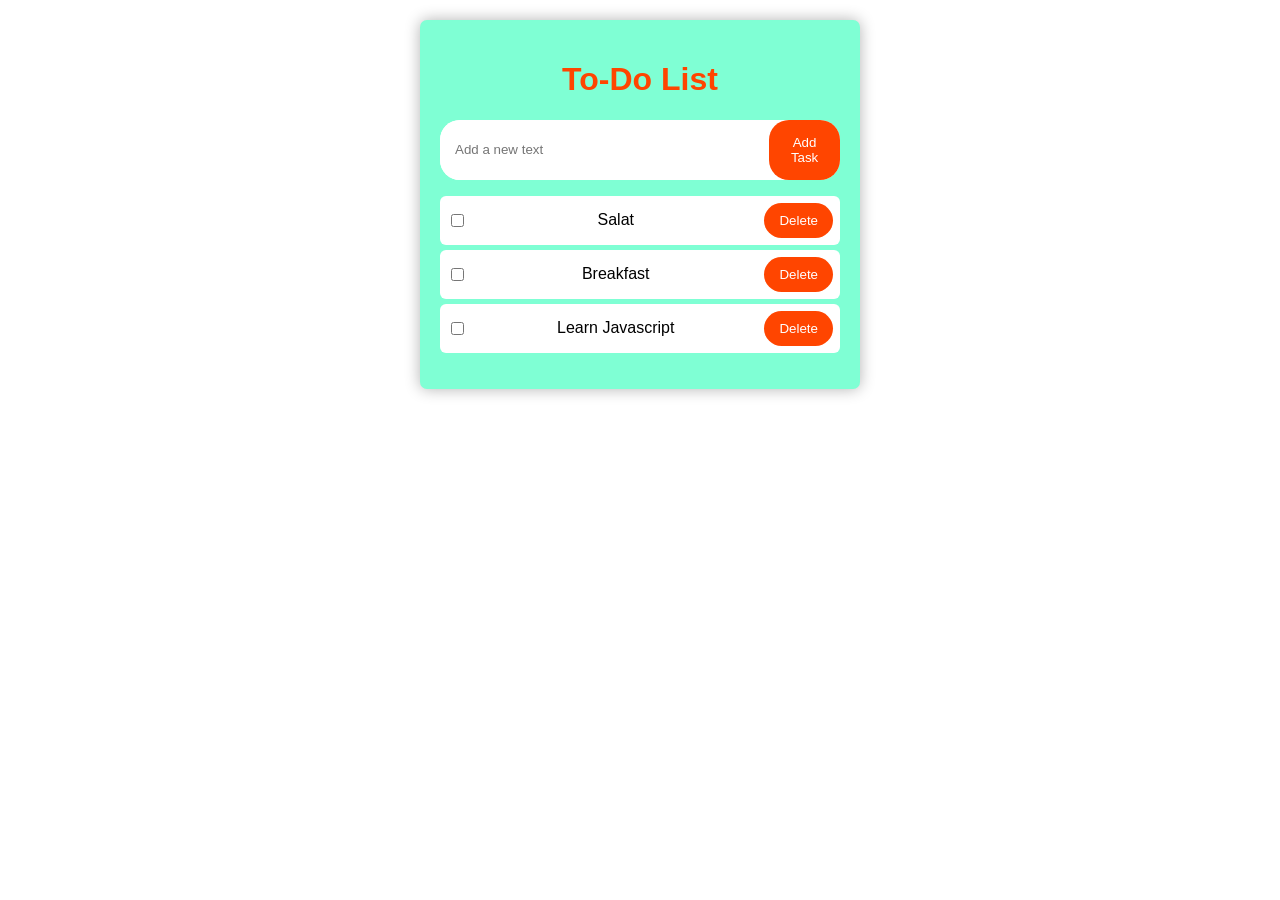
==== index.html @ 1a79513b "Add files via upload" ====
<!DOCTYPE html>
<html lang="en">
<head>
    <meta charset="UTF-8">
    <meta name="viewport" content="width=device-width, initial-scale=1.0">
    <title>To-Do List</title>
    <link rel="stylesheet" href="style.css">
</head>
<body>
    <main>
        <div class="todo-container">
            <h1>To-Do List</h1>
            <div class="input-container">
                <input type="text" id="todo-input" class="todo-input" placeholder="Add a new text" />
                <button id="add-task-btn">Add Task</button>
            </div>
            <ul id="todo-list" class="todo-list">
                
            </ul>
        </div>
    </main>
    <script src="app.js"></script>
</body>
</html>
---- style.css ----
:root {
    --main-orange: #ff4500;
} 

body {
    font-family: Arial, Helvetica, sans-serif;
    margin: 0;
    padding: 20px;
}

h1 {
    text-align: center;
    color: #ff4500;
}

.todo-container {
    max-width: 400px;
    margin: 0 auto;
    background-color: aquamarine;
    padding: 20px;
    box-shadow: 0 0 15px rgba(0, 0, 0, 0.3);
    border-radius: 7px;
}

.input-container {
    display: flex;
    justify-content: space-between;
    background-color: #ffffff;
    border-radius: 20px;
}

.todo-input {
    border: none;
    padding: 15px;
    width: 100%;
    border-radius: 20px;
}

.todo-input:focus {
    outline: none;
}

#add-task-btn {
    border: none;
    border-radius: 20px;
    background-color: var(--main-orange);
    color: #ffffff;
    padding: 15px;
}

.todo-list {
    padding: 0;
    list-style-type: none;
}

.todo-item {
    display: flex;
    justify-content: space-between;
    align-items: center;
    padding: 7px;
    background-color: #ffffff;
    border-radius: 6px;
    margin-bottom: 5px;
}

.delete-btn {
    padding: 10px 15px;
    border-radius: 20px;
    background-color: var(--main-orange);
    color: #ffffff;
    border: none;
}

.todo-item.completed {
    text-decoration: line-through 2px var(--main-orange);
    opacity: 0.7;
}

/*:root {
    --main-orange: #eb3b0f;
    --main-white: #ffffff;
}

body {
    margin: 0;
    font-family: Arial, Helvetica, sans-serif;
    padding: 20px;
}

.todo-container {
    max-width: 400px;
    padding: 20px;
    margin: 0 auto;
    background-color: #b0fcfc;
    border-radius: 7px;
    box-shadow: 0 0 10px #000000;
}

h1 {
    text-align: center;
    color: var(--main-orange);
}

.input-container {
    display: flex;
    justify-content: space-between;
    align-items: center;
    background-color: var(--main-white);
    border-radius: 20px;
}

.todo-input {
    border: none;
    padding: 10px;
    width: 100%;
    border-radius: 20px;
}

.todo-input:focus {
    outline: none;
}

#add-task-btn {
    border: none;
    padding: 10px;
    border-radius: 20px;
    background-color: var(--main-orange);
    color: var(--main-white);
}

.todo-list {
    padding: 0;
    list-style-type: none;
}

.todo-item {
    display: flex;
    justify-content: space-between;
    align-items: center;
    background-color: var(--main-white);
    padding: 5px;
    margin-bottom: 10px;
    border-radius: 20px;
}

.delete-btn {
    padding: 10px;
    border: none;
    border-radius: 20px;
    background-color: var(--main-orange);
    color: var(--main-white);
}

.todo-item.completed {
    text-decoration: line-through 2px var(--main-orange);
    opacity: 0.7;
}*/
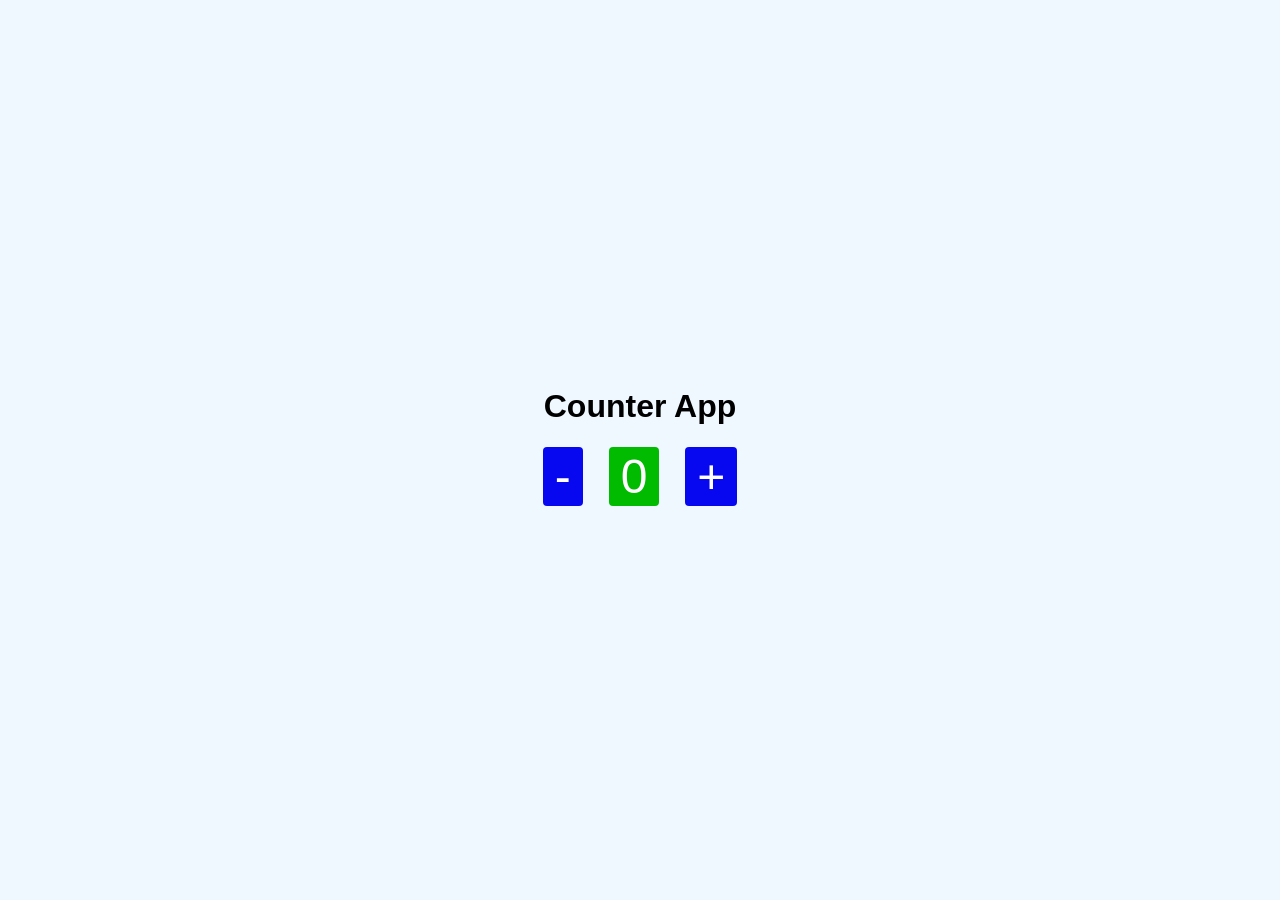
==== commit d77739eb: "Add files via upload counter" ====
--- a/index.html
+++ b/index.html
@@ -1,24 +1,17 @@
 <!DOCTYPE html>
-<html lang="en">
+<html>
 <head>
-    <meta charset="UTF-8">
-    <meta name="viewport" content="width=device-width, initial-scale=1.0">
-    <title>To-Do List</title>
-    <link rel="stylesheet" href="style.css">
+    <meta charset="UTF-8" />
+    <title>Counter</title>
+    <link rel="stylesheet" type="text/css" href="style.css">
 </head>
 <body>
-    <main>
-        <div class="todo-container">
-            <h1>To-Do List</h1>
-            <div class="input-container">
-                <input type="text" id="todo-input" class="todo-input" placeholder="Add a new text" />
-                <button id="add-task-btn">Add Task</button>
-            </div>
-            <ul id="todo-list" class="todo-list">
-                
-            </ul>
-        </div>
-    </main>
-    <script src="app.js"></script>
+    <h1>Counter App</h1>
+    <div class="counter_conatiner">
+        <button id="subtract">-</button>
+        <span id="output">0</span
+        ><button id="add">+</button>
+      </div>
+    <script src="script.js" type="text/javascript"></script>
 </body>
 </html>
--- a/style.css
+++ b/style.css
@@ -1,157 +1,65 @@
-:root {
-    --main-orange: #ff4500;
-} 
-
-body {
-    font-family: Arial, Helvetica, sans-serif;
-    margin: 0;
-    padding: 20px;
+*,
+*::after,
+*::before {
+  padding: 0px;
+  margin: 0px;
+  font-family: inherit;
 }
 
-h1 {
-    text-align: center;
-    color: #ff4500;
-}
-
-.todo-container {
-    max-width: 400px;
-    margin: 0 auto;
-    background-color: aquamarine;
-    padding: 20px;
-    box-shadow: 0 0 15px rgba(0, 0, 0, 0.3);
-    border-radius: 7px;
-}
-
-.input-container {
-    display: flex;
-    justify-content: space-between;
-    background-color: #ffffff;
-    border-radius: 20px;
-}
-
-.todo-input {
-    border: none;
-    padding: 15px;
-    width: 100%;
-    border-radius: 20px;
-}
-
-.todo-input:focus {
-    outline: none;
-}
-
-#add-task-btn {
-    border: none;
-    border-radius: 20px;
-    background-color: var(--main-orange);
-    color: #ffffff;
-    padding: 15px;
-}
-
-.todo-list {
-    padding: 0;
-    list-style-type: none;
-}
-
-.todo-item {
-    display: flex;
-    justify-content: space-between;
-    align-items: center;
-    padding: 7px;
-    background-color: #ffffff;
-    border-radius: 6px;
-    margin-bottom: 5px;
-}
-
-.delete-btn {
-    padding: 10px 15px;
-    border-radius: 20px;
-    background-color: var(--main-orange);
-    color: #ffffff;
-    border: none;
-}
-
-.todo-item.completed {
-    text-decoration: line-through 2px var(--main-orange);
-    opacity: 0.7;
-}
-
-/*:root {
-    --main-orange: #eb3b0f;
-    --main-white: #ffffff;
+html,
+body {
+  height: 100vh;
 }
 
 body {
-    margin: 0;
-    font-family: Arial, Helvetica, sans-serif;
-    padding: 20px;
+    font-family: sans-serif;
+    font-size: 16px;
+    display: flex;
+    flex-direction: column;
+    align-items: center;
+    justify-content: center;
+    background-color: aliceblue;
 }
 
-.todo-container {
-    max-width: 400px;
-    padding: 20px;
-    margin: 0 auto;
-    background-color: #b0fcfc;
-    border-radius: 7px;
-    box-shadow: 0 0 10px #000000;
+.counter_conatiner {
+    display: flex;
+    align-items: center;
+    justify-content: center;
+    padding: 6px;
+    margin-top: 1rem;
 }
 
-h1 {
-    text-align: center;
-    color: var(--main-orange);
+span {
+    font-size: 3rem;
+    background-color: #00bb00;
+    padding: 2px 12px;
+    margin-left: 16px;
+    margin-right: 16px;
+    border-radius: 4px;
+    color: #fff;
 }
 
-.input-container {
-    display: flex;
-    justify-content: space-between;
-    align-items: center;
-    background-color: var(--main-white);
-    border-radius: 20px;
+button {
+    font-size: 3rem;
+    cursor: pointer;
+    background-color: transparent;
+    border: 0px;
 }
 
-.todo-input {
-    border: none;
-    padding: 10px;
-    width: 100%;
-    border-radius: 20px;
+#add {
+  background-color: #0808f0;
+  padding: 2px 12px;
+  border-radius: 4px;
+  color: #ffffff;
+  margin-right: 10px;
+  margin-left: 10px;
 }
 
-.todo-input:focus {
-    outline: none;
-}
-
-#add-task-btn {
-    border: none;
-    padding: 10px;
-    border-radius: 20px;
-    background-color: var(--main-orange);
-    color: var(--main-white);
-}
-
-.todo-list {
-    padding: 0;
-    list-style-type: none;
-}
-
-.todo-item {
-    display: flex;
-    justify-content: space-between;
-    align-items: center;
-    background-color: var(--main-white);
-    padding: 5px;
-    margin-bottom: 10px;
-    border-radius: 20px;
-}
-
-.delete-btn {
-    padding: 10px;
-    border: none;
-    border-radius: 20px;
-    background-color: var(--main-orange);
-    color: var(--main-white);
-}
-
-.todo-item.completed {
-    text-decoration: line-through 2px var(--main-orange);
-    opacity: 0.7;
-}*/+#subtract {
+  background-color: #0808f0;
+  padding: 2px 12px;
+  border-radius: 4px;
+  color: #ffffff;
+  margin-right: 10px;
+  margin-left: 10px;
+}
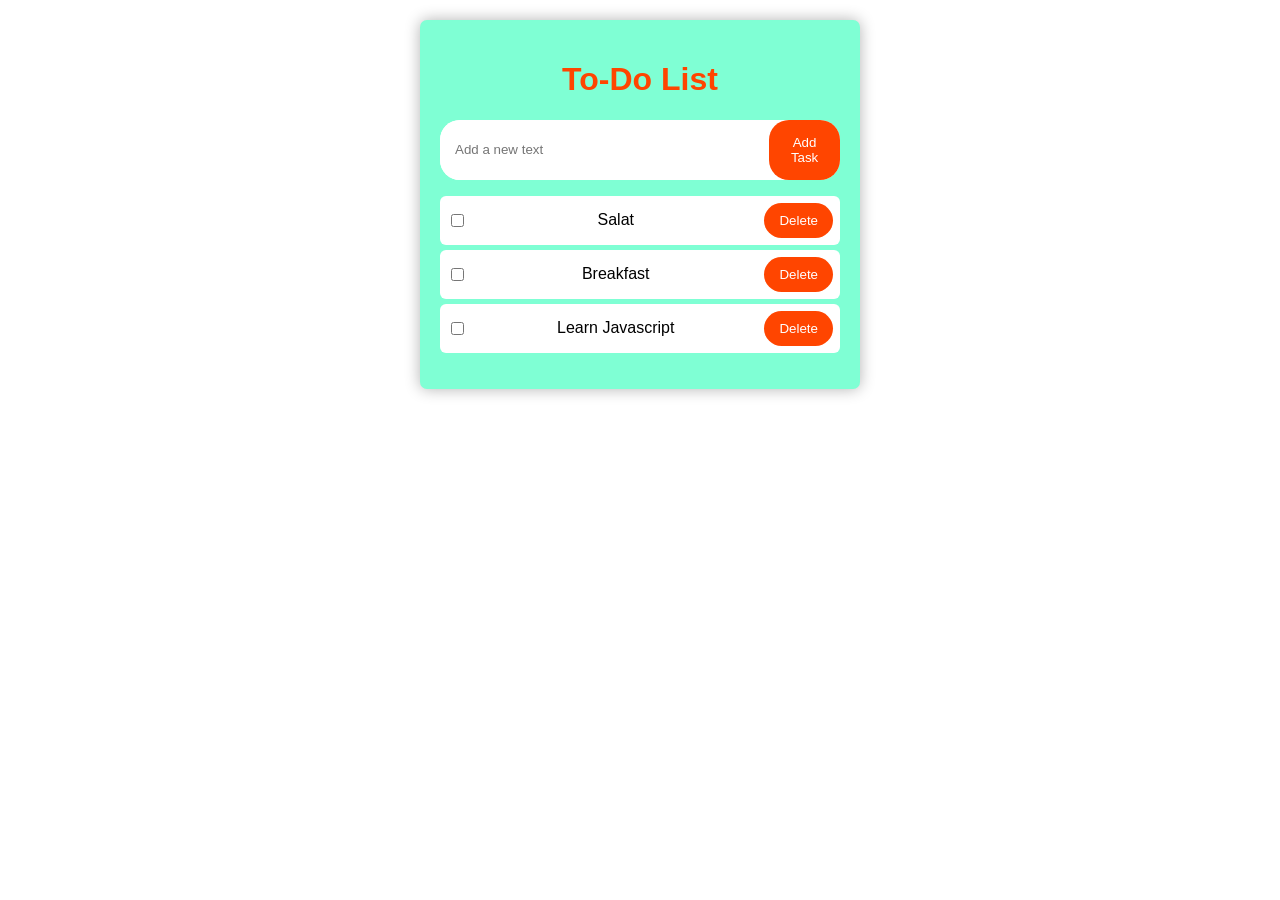
==== commit 2b3ab686: "to-do-list" ====
--- a/index.html
+++ b/index.html
@@ -1,17 +1,24 @@
 <!DOCTYPE html>
-<html>
+<html lang="en">
 <head>
-    <meta charset="UTF-8" />
-    <title>Counter</title>
-    <link rel="stylesheet" type="text/css" href="style.css">
+    <meta charset="UTF-8">
+    <meta name="viewport" content="width=device-width, initial-scale=1.0">
+    <title>To-Do List</title>
+    <link rel="stylesheet" href="style.css">
 </head>
 <body>
-    <h1>Counter App</h1>
-    <div class="counter_conatiner">
-        <button id="subtract">-</button>
-        <span id="output">0</span
-        ><button id="add">+</button>
-      </div>
-    <script src="script.js" type="text/javascript"></script>
+    <main>
+        <div class="todo-container">
+            <h1>To-Do List</h1>
+            <div class="input-container">
+                <input type="text" id="todo-input" class="todo-input" placeholder="Add a new text" />
+                <button id="add-task-btn">Add Task</button>
+            </div>
+            <ul id="todo-list" class="todo-list">
+                
+            </ul>
+        </div>
+    </main>
+    <script src="app.js"></script>
 </body>
 </html>
--- a/style.css
+++ b/style.css
@@ -1,65 +1,157 @@
-*,
-*::after,
-*::before {
-  padding: 0px;
-  margin: 0px;
-  font-family: inherit;
+:root {
+    --main-orange: #ff4500;
+} 
+
+body {
+    font-family: Arial, Helvetica, sans-serif;
+    margin: 0;
+    padding: 20px;
 }
 
-html,
-body {
-  height: 100vh;
+h1 {
+    text-align: center;
+    color: #ff4500;
+}
+
+.todo-container {
+    max-width: 400px;
+    margin: 0 auto;
+    background-color: aquamarine;
+    padding: 20px;
+    box-shadow: 0 0 15px rgba(0, 0, 0, 0.3);
+    border-radius: 7px;
+}
+
+.input-container {
+    display: flex;
+    justify-content: space-between;
+    background-color: #ffffff;
+    border-radius: 20px;
+}
+
+.todo-input {
+    border: none;
+    padding: 15px;
+    width: 100%;
+    border-radius: 20px;
+}
+
+.todo-input:focus {
+    outline: none;
+}
+
+#add-task-btn {
+    border: none;
+    border-radius: 20px;
+    background-color: var(--main-orange);
+    color: #ffffff;
+    padding: 15px;
+}
+
+.todo-list {
+    padding: 0;
+    list-style-type: none;
+}
+
+.todo-item {
+    display: flex;
+    justify-content: space-between;
+    align-items: center;
+    padding: 7px;
+    background-color: #ffffff;
+    border-radius: 6px;
+    margin-bottom: 5px;
+}
+
+.delete-btn {
+    padding: 10px 15px;
+    border-radius: 20px;
+    background-color: var(--main-orange);
+    color: #ffffff;
+    border: none;
+}
+
+.todo-item.completed {
+    text-decoration: line-through 2px var(--main-orange);
+    opacity: 0.7;
+}
+
+/*:root {
+    --main-orange: #eb3b0f;
+    --main-white: #ffffff;
 }
 
 body {
-    font-family: sans-serif;
-    font-size: 16px;
-    display: flex;
-    flex-direction: column;
-    align-items: center;
-    justify-content: center;
-    background-color: aliceblue;
+    margin: 0;
+    font-family: Arial, Helvetica, sans-serif;
+    padding: 20px;
 }
 
-.counter_conatiner {
-    display: flex;
-    align-items: center;
-    justify-content: center;
-    padding: 6px;
-    margin-top: 1rem;
+.todo-container {
+    max-width: 400px;
+    padding: 20px;
+    margin: 0 auto;
+    background-color: #b0fcfc;
+    border-radius: 7px;
+    box-shadow: 0 0 10px #000000;
 }
 
-span {
-    font-size: 3rem;
-    background-color: #00bb00;
-    padding: 2px 12px;
-    margin-left: 16px;
-    margin-right: 16px;
-    border-radius: 4px;
-    color: #fff;
+h1 {
+    text-align: center;
+    color: var(--main-orange);
 }
 
-button {
-    font-size: 3rem;
-    cursor: pointer;
-    background-color: transparent;
-    border: 0px;
+.input-container {
+    display: flex;
+    justify-content: space-between;
+    align-items: center;
+    background-color: var(--main-white);
+    border-radius: 20px;
 }
 
-#add {
-  background-color: #0808f0;
-  padding: 2px 12px;
-  border-radius: 4px;
-  color: #ffffff;
-  margin-right: 10px;
-  margin-left: 10px;
+.todo-input {
+    border: none;
+    padding: 10px;
+    width: 100%;
+    border-radius: 20px;
 }
 
-#subtract {
-  background-color: #0808f0;
-  padding: 2px 12px;
-  border-radius: 4px;
-  color: #ffffff;
-  margin-right: 10px;
-  margin-left: 10px;
-}+.todo-input:focus {
+    outline: none;
+}
+
+#add-task-btn {
+    border: none;
+    padding: 10px;
+    border-radius: 20px;
+    background-color: var(--main-orange);
+    color: var(--main-white);
+}
+
+.todo-list {
+    padding: 0;
+    list-style-type: none;
+}
+
+.todo-item {
+    display: flex;
+    justify-content: space-between;
+    align-items: center;
+    background-color: var(--main-white);
+    padding: 5px;
+    margin-bottom: 10px;
+    border-radius: 20px;
+}
+
+.delete-btn {
+    padding: 10px;
+    border: none;
+    border-radius: 20px;
+    background-color: var(--main-orange);
+    color: var(--main-white);
+}
+
+.todo-item.completed {
+    text-decoration: line-through 2px var(--main-orange);
+    opacity: 0.7;
+}*/
